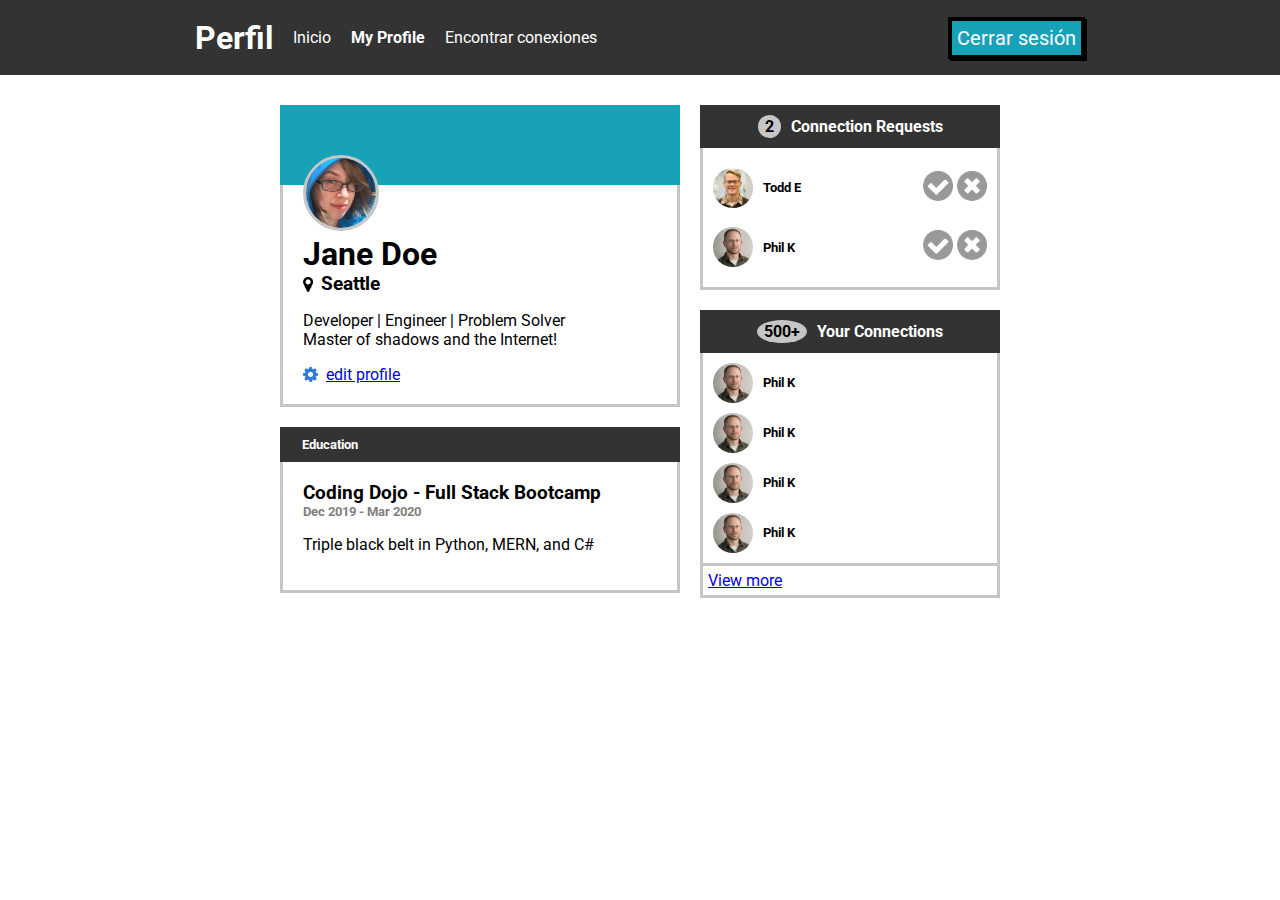
==== Pagina de perfil/index.html @ e4372811 "Pagina de perfil" ====
<!DOCTYPE html>
<html lang="en">
<head>
    <meta charset="UTF-8">
    <meta name="viewport" content="width=device-width, initial-scale=1.0">
    <link rel="preconnect" href="https://fonts.googleapis.com">
    <link rel="preconnect" href="https://fonts.gstatic.com" crossorigin>
    <link href="https://fonts.googleapis.com/css2?family=Roboto:ital,wght@0,100;0,300;0,400;0,500;0,700;0,900;1,100;1,300;1,400;1,500;1,700;1,900&display=swap" rel="stylesheet">
    <title>Profile</title>
    <link rel="stylesheet" href="style.css">
</head>
<body>
    <div class="nav">
        <ul class="nav-links">
            <li><h1 class="nav-title">Perfil</h1></li>
            <li><a href="#">Inicio</a></li>
            <li><a href="#" class="active">My Profile</a></li>
            <li><a href="#">Encontrar conexiones</a></li>
        </ul>
        <button class="btn">Cerrar sesión</button>
    </div>

    <div class="content">
        <div class="main">
            <div class="card" id="profile">
                <div class="card-header"></div>
                <div class="card-body">
                    <img class="user" src="./images/jane-m.jpg" alt="profile picture">
                    <h1>Jane Doe</h1>
                    <div class="row">
                        <img class="icon" src="./icons/map-marker.png" alt="map-marker icon">
                        <h3>Seattle</h3>
                    </div>
                    <p>Developer | Engineer | Problem Solver <br> Master of shadows and the Internet!</p>
                    <div class="row">
                        <img class="icon" src="./icons/gear.png" alt="gear icon">
                        <a href="#">edit profile</a>
                    </div>
                </div>
            </div>
            <div class="card" id="education">
                <div class="card-header">
                    <h5>Education</h5>
                </div>
                <div class="card-body">
                    <h3>Coding Dojo - Full Stack Bootcamp</h3>
                    <h5>Dec 2019 - Mar 2020</h5>
                    <p>Triple black belt in Python, MERN, and C#</p>
                </div>
            </div>
        </div>

        <div class="side">
            <div class="card" id="requests">
                <div class="card-header">
                    <div class="circle">
                        <p>2</p>
                    </div>
                    <h4>Connection Requests</h4>
                </div>
                <div class="card-body">
                    <div class="request">
                        <div class="row">
                            <img class="profile-icon" src="./images/todd-s.jpg" alt="profile picture">
                            <h5>Todd E</h5>
                        </div>
                        <div class="actions">
                            <a href="."><img class="action-icon" src="./icons/accept-circle.png" alt="accept"></a>
                            <a href="."><img class="action-icon" src="./icons/close-circle.png" alt="decline"></a>
                        </div>
                    </div>
                    <div class="request">
                        <div class="row">
                            <img class="profile-icon" src="./images/phil-s.jpg" alt="profile picture">
                            <h5>Phil K</h5>
                        </div>
                        <div class="actions">
                            <a href="."><img class="action-icon" src="./icons/accept-circle.png" alt="accept"></a>
                            <a href="."><img class="action-icon" src="./icons/close-circle.png" alt="decline"></a>
                        </div>
                    </div>
                </div>
            </div>
            <div class="card" id="connections">
                <div class="card-header">
                    <div class="circle">
                        <p>500+</p>
                    </div>
                    <h4>Your Connections</h4>
                </div>
                <div class="card-body">
                    <div class="connection row">
                        <img class="profile-icon" src="./images/phil-s.jpg" alt="profile picture">
                        <h5>Phil K</h5>
                    </div>
                    <div class="connection row">
                        <img class="profile-icon" src="./images/phil-s.jpg" alt="profile picture">
                        <h5>Phil K</h5>
                    </div>
                    <div class="connection row">
                        <img class="profile-icon" src="./images/phil-s.jpg" alt="profile picture">
                        <h5>Phil K</h5>
                    </div>
                    <div class="connection row">
                        <img class="profile-icon" src="./images/phil-s.jpg" alt="profile picture">
                        <h5>Phil K</h5>
                    </div>
                </div>
                <div class="card-footer">
                    <a href=".">View more</a>
                </div>
            </div>
        </div>
    </div>
</body>
</html>
---- Pagina de perfil/style.css ----
*{
    font-family: "Roboto", sans-serif;
}

.content{
    margin: 10px 60px;
    display: flex;
    gap: 20px;
    justify-content: center;
}

body{
    margin: 0;
}

.card{
    margin: 20px 0;
}

.card-body, .card-footer{
    border: #c6c6c6 solid;
    border-top: none;
}

.side{
    width: 300px;
}

.icon{
    height: 15px;
    margin-right: 8px;
}

.profile-icon{
    height: 40px;
    border-radius: 50%;
    margin-right: 10px;
}



.nav{
    background-color: #333333;
    color: white;
    margin: 0;
    height: 75px;
    width: 100%;
    display: flex;
    justify-content: space-around;
    align-items: center;
}

.nav-links{
    padding: 0;
    margin: 16px 30px;
}

.nav h1{
    margin: 0;
}

.nav ul{
    display: flex;
    justify-content: space-evenly;
    list-style: none;
    align-items: center;
    margin-right: 30px;
}

.nav ul li{
    margin: 10px;
    padding: 0;
}

.nav ul li a{
    text-decoration: none;
    color: white;
}

.nav ul li a.active{
    font-weight: bolder;
}

.nav .btn{
    color: white;
    background-color: #17A2B8;
    box-shadow: 2px 2px black;
    font-weight: 400;
    font-size: 20px;
    padding: 5px;
    align-content: center;
    border: solid 4px black;
    margin-right:40px;
}





#profile{
    width: 400px;
}

#profile .card-header{
    background-color: #17A2B8;
    padding: 40px;
    display: flex;
}

#profile .card-body{
    padding: 20px;
}

#profile .user{
    height: 70px;
    margin-top: -50px;
    border: #c6c6c6 solid;
    border-radius: 50%;
}

#profile h1{
    margin: 0;
}

#profile h3{
    margin: 0;
}

.row{
    display: flex;
    flex-direction: row;
    align-items: center;
}



.request{
    display: flex;
    flex-direction: row;
    justify-content: space-between;
    align-items: center;
}

#requests .card-header, #connections .card-header{
    display: flex;
    flex-direction: row;
    align-items: center;
    background-color: #333333;
    color: white;
    justify-content: center;
    padding:10px;
}

#requests h4, #connections h4{
    margin: 0;
}

#requests .card-body, #connections .card-body{
    padding: 10px;
}

.circle{
    background-color:#c6c6c6;
    margin-right: 10px;
    padding: 2px;
    border-radius: 50%;
}

.circle p{
    margin: 0 5px;
    color: black;
    font-weight: bolder;
}

.action-icon{
    height: 30px;
}



.connection h5{
    margin: 0px;
}

.connection{
    margin-bottom: 10px;
}

#connections .card-body{
    padding-bottom: 0px;
}

.card-footer{
    padding: 5px;
}



#education .card-header{
    background-color: #333333;
    color: white;
    padding: 10px 22px;
}

#education .card-header h5{
    margin: 0px;
}

#education .card-body{
    padding: 20px;
}

#education .card-body h3, #education .card-body h5{
    margin: 0px;
}

#education .card-body h5{
    color: gray;
}
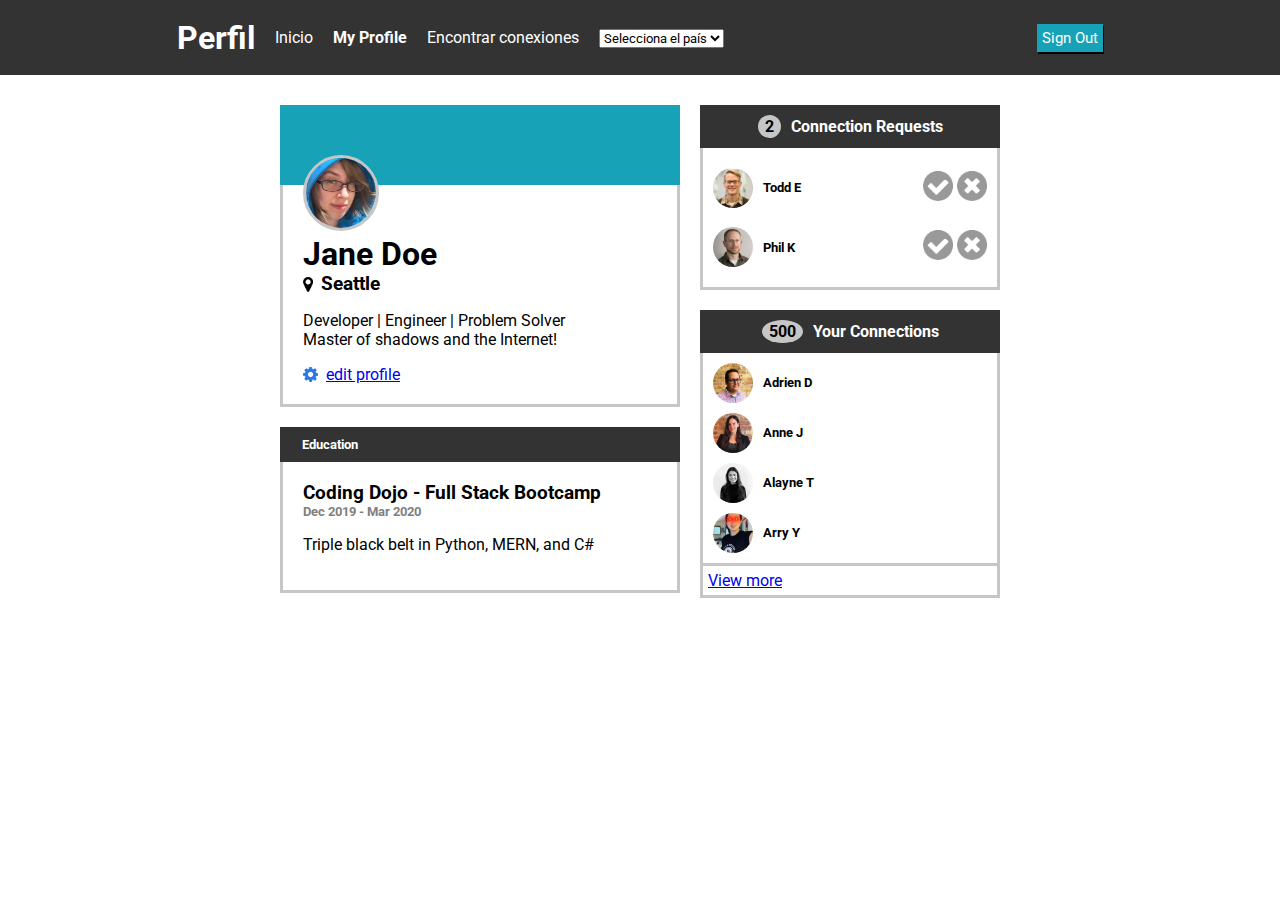
==== commit 23c97851: "Hacer conecciones" ====
--- a/Pagina de perfil/index.html
+++ b/Pagina de perfil/index.html
@@ -16,8 +16,17 @@
             <li><a href="#">Inicio</a></li>
             <li><a href="#" class="active">My Profile</a></li>
             <li><a href="#">Encontrar conexiones</a></li>
+            <li>
+                <select id="pais" onchange="mostrarPais(this)">
+                    <option value="No seleccionado"> Selecciona el país </option>
+                    <option value="Paraguay"> Paraguay </option>
+                    <option value="México"> México </option>
+                    <option value="Peru"> Peru </option>
+                    <option value="Chile"> Chile </option>
+                </select>
+            </li>
         </ul>
-        <button class="btn">Cerrar sesión</button>
+        <button class="btn" onclick="cerrarSesion(this)">Sign Out</button>
     </div>
 
     <div class="content">
@@ -26,15 +35,15 @@
                 <div class="card-header"></div>
                 <div class="card-body">
                     <img class="user" src="./images/jane-m.jpg" alt="profile picture">
-                    <h1>Jane Doe</h1>
+                    <h1 id="userName">Jane Doe</h1>
                     <div class="row">
                         <img class="icon" src="./icons/map-marker.png" alt="map-marker icon">
-                        <h3>Seattle</h3>
+                        <h3 id="ciudad">Seattle</h3>
                     </div>
                     <p>Developer | Engineer | Problem Solver <br> Master of shadows and the Internet!</p>
                     <div class="row">
                         <img class="icon" src="./icons/gear.png" alt="gear icon">
-                        <a href="#">edit profile</a>
+                        <a href="#"  onclick="abrirModal(this)" >edit profile</a>
                     </div>
                 </div>
             </div>
@@ -54,7 +63,7 @@
             <div class="card" id="requests">
                 <div class="card-header">
                     <div class="circle">
-                        <p>2</p>
+                        <p id="num_req">2</p>
                     </div>
                     <h4>Connection Requests</h4>
                 </div>
@@ -65,8 +74,8 @@
                             <h5>Todd E</h5>
                         </div>
                         <div class="actions">
-                            <a href="."><img class="action-icon" src="./icons/accept-circle.png" alt="accept"></a>
-                            <a href="."><img class="action-icon" src="./icons/close-circle.png" alt="decline"></a>
+                            <a href="#" onclick="accept(this)"><img class="action-icon" src="./icons/accept-circle.png" alt="accept"></a>
+                            <a href="#" onclick="decline(this)"><img class="action-icon" src="./icons/close-circle.png" alt="decline"></a>
                         </div>
                     </div>
                     <div class="request">
@@ -75,8 +84,8 @@
                             <h5>Phil K</h5>
                         </div>
                         <div class="actions">
-                            <a href="."><img class="action-icon" src="./icons/accept-circle.png" alt="accept"></a>
-                            <a href="."><img class="action-icon" src="./icons/close-circle.png" alt="decline"></a>
+                            <a href="#" onclick="accept(this)"><img class="action-icon" src="./icons/accept-circle.png" alt="accept"></a>
+                            <a href="#" onclick="decline(this)"><img class="action-icon" src="./icons/close-circle.png" alt="decline"></a>
                         </div>
                     </div>
                 </div>
@@ -84,26 +93,26 @@
             <div class="card" id="connections">
                 <div class="card-header">
                     <div class="circle">
-                        <p>500+</p>
+                        <p id="num_con">500</p>
                     </div>
                     <h4>Your Connections</h4>
                 </div>
                 <div class="card-body">
                     <div class="connection row">
-                        <img class="profile-icon" src="./images/phil-s.jpg" alt="profile picture">
-                        <h5>Phil K</h5>
+                        <img class="profile-icon" src="./images/adrien-s.jpg" alt="profile picture">
+                        <h5>Adrien D</h5>
                     </div>
                     <div class="connection row">
-                        <img class="profile-icon" src="./images/phil-s.jpg" alt="profile picture">
-                        <h5>Phil K</h5>
+                        <img class="profile-icon" src="./images/anne-s.jpg" alt="profile picture">
+                        <h5>Anne J</h5>
                     </div>
                     <div class="connection row">
-                        <img class="profile-icon" src="./images/phil-s.jpg" alt="profile picture">
-                        <h5>Phil K</h5>
+                        <img class="profile-icon" src="./images/alayne-s.jpg" alt="profile picture">
+                        <h5>Alayne T</h5>
                     </div>
                     <div class="connection row">
-                        <img class="profile-icon" src="./images/phil-s.jpg" alt="profile picture">
-                        <h5>Phil K</h5>
+                        <img class="profile-icon" src="./images/arry-s.jpg" alt="profile picture">
+                        <h5>Arry Y</h5>
                     </div>
                 </div>
                 <div class="card-footer">
@@ -112,5 +121,24 @@
             </div>
         </div>
     </div>
+
+    <div class="card modal hidden">
+        <div class="card-header">Actualizar datos</div>
+        <div class="card-body">
+            <form onsubmit="actualizarDatos(event)">
+                <div>
+                    <label for="editar-nombre">Editar nombre:</label>
+                    <input type="text" id="editar-nombre" name="editar-nombre">
+                </div>
+                <div>
+                    <label for="editar-ciudad">Editar ciudad:</label>
+                    <input type="text" id="editar-ciudad" name="editar-ciudad">
+                </div>
+                <div class="error"></div>
+                <button class="btn"> Actualizar</button>
+            </form>
+        </div>
+
+    <script src="./script.js"></script>
 </body>
 </html>--- a/Pagina de perfil/style.css
+++ b/Pagina de perfil/style.css
@@ -81,18 +81,17 @@
     font-weight: bolder;
 }
 
-.nav .btn{
+.btn{
     color: white;
     background-color: #17A2B8;
-    box-shadow: 2px 2px black;
+    box-shadow: 1px 2px black;
     font-weight: 400;
-    font-size: 20px;
+    font-size: 15px;
     padding: 5px;
     align-content: center;
-    border: solid 4px black;
+    border: none;
     margin-right:40px;
 }
-
 
 
 
@@ -216,4 +215,35 @@
 
 #education .card-body h5{
     color: gray;
+}
+
+
+.modal .card-header{
+    background-color: #17A2B8;
+    color: white;
+    padding: 10px;
+}
+
+.modal .card-body{
+    padding: 10px;
+    background-color: white;
+}
+
+.modal{
+    position: fixed;
+    top: 40%;
+    left: 40%;
+    width: 300px;
+}
+
+.hidden{
+    display: none;
+}
+
+.opacidad{
+    opacity: 0.6;
+}
+
+.error{
+    color: red;
 }